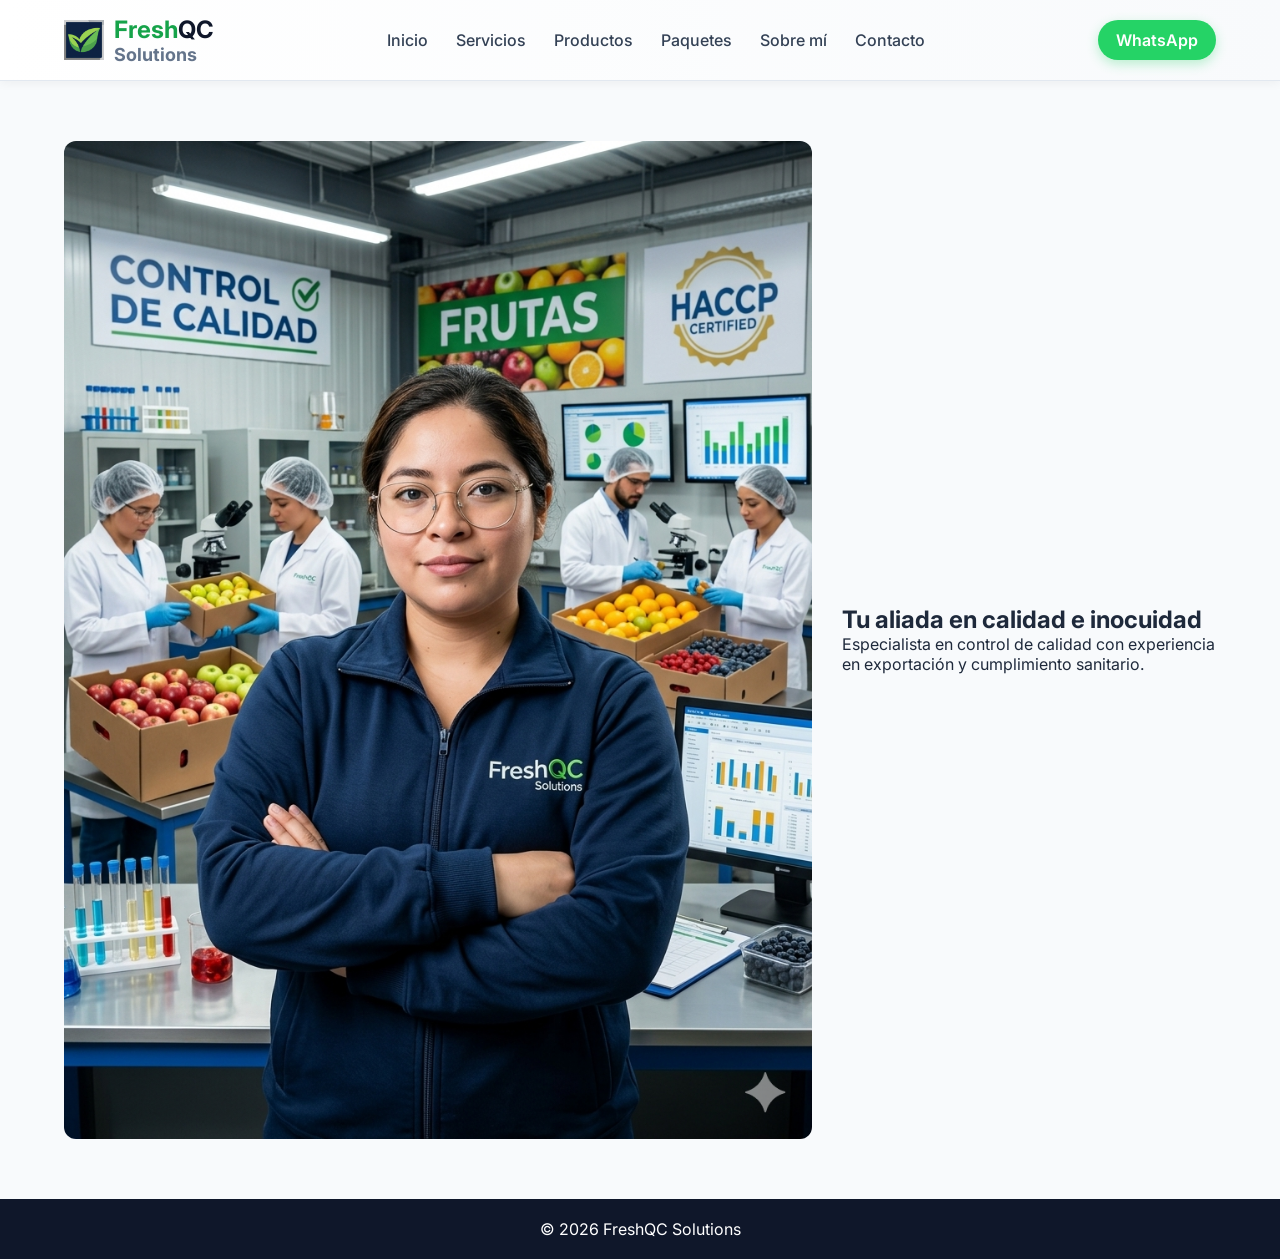
==== pages/about.html @ a3a78dd0 "SITIO WEB BIEN" ====
<!DOCTYPE html>
<html lang="es">
<head>
  <meta charset="UTF-8">
  <title>Sobre mí - FreshQC Solutions</title>
  <meta name="description" content="Conoce a FreshQC Solutions: especialistas en control de calidad e inocuidad para exportación de alimentos, garantizando procesos seguros y eficientes.">

  <!-- Google Fonts -->
  <link rel="preload" href="https://fonts.googleapis.com/css2?family=Inter:wght@300;400;600;700&display=swap" as="style" onload="this.rel='stylesheet'">
  <noscript><link rel="stylesheet" href="https://fonts.googleapis.com/css2?family=Inter:wght@300;400;600;700&display=swap"></noscript>
  <link rel="icon" type="image/png" href="../img/logo-icon.png">
  <link rel="stylesheet" href="../css/styles.css">
</head>

<body>

<!-- NAV -->
<header class="header">
  <div class="container nav">
    <h1 class="logo">
      <img src="../img/logo-icon.png" alt="FreshQC" class="logo-img">
      <div class="logo-text">
        <div class="fresh-qc">
          <span class="fresh">Fresh</span><span class="qc">QC</span>
        </div>
        <span class="solutions">Solutions</span>
      </div>
    </h1>

    <nav class="menu">
      <a href="../index.html">Inicio</a>
      <a href="servicios.html">Servicios</a>
      <a href="productos.html">Productos</a>
      <a href="paquetes.html">Paquetes</a>
      <a href="about.html">Sobre mí</a>
      <a href="contacto.html">Contacto</a>
    </nav>

    <a class="btn whatsapp" href="https://wa.me/59391234567" target="_blank" rel="noopener">WhatsApp</a>
  </div>
</header>

<!-- SOBRE MI -->
<section id="about" class="section container about">
  <div class="about-grid">
    <img src="../img/sobre-mi.png" alt="persona">

    <div>
      <h2>Tu aliada en calidad e inocuidad</h2>
      <p>Especialista en control de calidad con experiencia en exportación y cumplimiento sanitario.</p>
    </div>
  </div>
</section>

<!-- FOOTER -->
<footer class="footer">
  <p>© 2026 FreshQC Solutions</p>
</footer>
<script src="../js/script.js"></script>
</body>
</html>
---- css/styles.css ----
* {
  margin: 0;
  padding: 0;
  box-sizing: border-box;
  font-family: 'Inter', sans-serif;
}


@media (max-width: 768px) {
  .hero {
    height: 70vh;
  }

  .hero h1 {
    font-size: 32px;
  }

  .hero h2 {
    font-size: 20px;
  }
}

body {
  background: #f8fafc;
  color: #1e293b;
}

/* CONTAINER */
.container {
  width: 90%;
  max-width: 1200px;
  margin: auto;
}

/* HEADER */
.header {
  background: linear-gradient(90deg, #ffffff 0%, #f8fafc 100%);
  position: sticky;
  top: 0;
  z-index: 1000;
  border-bottom: 1px solid #e2e8f0;
  box-shadow: 0 2px 10px rgba(0,0,0,0.05);
}

.nav {
  display: flex;
  justify-content: space-between;
  align-items: center;
  padding: 15px 0;
}

.logo {
  display: flex;
  align-items: center;
  gap: 10px;
  margin: 0;
  font-size: 24px;
  font-weight: 700;
  color: #2911c7;
}

.logo-img {
  height: 40px;
  width: auto;
}

.logo-text {
  display: flex;
  flex-direction: column;
  align-items: flex-start;
  gap: 0;
}

.fresh-qc {
  display: flex;
}

.fresh {
  color: #16a34a;
  font-weight: bold;
}

.qc {
  color: #0f172a;
  font-weight: bold;
}

.solutions {
  color: #64748b;
  font-size: 18px;
}

.menu a {
  margin: 0 12px;
  text-decoration: none;
  color: #334155;
  font-weight: 500;
  position: relative;
  transition: color 0.3s ease;
}

.menu a:hover {
  color: #16a34a;
}

.menu a::after {
  content: '';
  position: absolute;
  bottom: -5px;
  left: 0;
  width: 0;
  height: 2px;
  background: #16a34a;
  transition: width 0.3s ease;
}

.menu a:hover::after {
  width: 100%;
}

.btn.whatsapp {
  background: #25D366;
  color: white;
  border-radius: 25px;
  padding: 10px 18px;
  font-weight: 600;
  box-shadow: 0 4px 12px rgba(37, 211, 102, 0.3);
  transition: all 0.3s ease;
}

.btn.whatsapp:hover {
  background: #20c157;
  transform: translateY(-2px);
  box-shadow: 0 6px 20px rgba(37, 211, 102, 0.4);
}

/* HERO FIX */
.hero {
  position: relative;
  height: 90vh;
  display: flex;
  align-items: center;
  overflow: hidden;
}

/* IMAGEN REAL (mejor que background) */
.hero-img {
  position: absolute;
  width: 100%;
  height: 100%;
  object-fit: cover;
  top: 0;
  left: 0;
  z-index: 1;
}

/* OVERLAY */
.hero-overlay {
  position: absolute;
  width: 100%;
  height: 100%;
  background: linear-gradient(
    90deg,
    rgba(0,0,0,0.7) 30%,
    rgba(0,0,0,0.3) 70%
  );
  z-index: 2;
}

/* CONTENIDO */
.hero-content {
  position: relative;
  z-index: 3;
  color: white;
  max-width: 600px;
}

.hero h1 {
  font-size: 48px;
  color: #2911c7;
}

.hero h2 {
  font-size: 26px;
  color: #16a34a;
  margin-bottom: 15px;
}

/* BOTONES */
.btn {
  padding: 12px 20px;
  border-radius: 8px;
  cursor: pointer;
  text-decoration: none;
  transition: 0.3s;
}

.primary {
  background: #16a34a;
  color: white;
}

.primary:hover {
  background: #15803d;
}

.glass {
  border: 1px solid white;
  color: white;
}

.outline {
  border: 1px solid #16a34a;
  color: #16a34a;
}

.buttons {
  display: flex;
  flex-wrap: wrap;
  gap: 14px;
  margin-top: 20px;
}

.buttons a {
  margin: 0;
}

/* GRID */
.grid {
  display: grid;
  grid-template-columns: repeat(auto-fit, minmax(220px, 1fr));
  gap: 20px;
}

.grid-3 {
  display: grid;
  grid-template-columns: repeat(auto-fit, minmax(250px, 1fr));
  gap: 20px;
}

/* CARDS */
.card {
  background: white;
  padding: 25px;
  border-radius: 12px;
  transition: 0.3s;
  box-shadow: 0 5px 15px rgba(0,0,0,0.05);
}

.card-img {
  width: 100%;
  height: 180px;
  object-fit: cover;
  border-radius: 12px;
  margin-bottom: 18px;
  display: block;
}

.card:hover {
  transform: translateY(-8px);
}

.card span {
  color: #16a34a;
  font-weight: bold;
}

/* SECCIONES */
.section {
  padding: 60px 0;
}

.section-title {
  text-align: center;
  margin-bottom: 40px;
}

/* PRODUCTO */
.highlight {
  background: #ecfdf5;
  border-radius: 12px;
  padding: 30px 0;
}

/* SERVICIO */
#serv-intregral {
  background: #ecf1fd;
  border-radius: 12px;
  padding: 30px 0;
}

#divider {
  display: grid;
  grid-template-columns: 1fr 1fr;
  gap: 0;
  align-items: start;
}

#divider section {
  position: relative;
  overflow: hidden;
  min-height: 360px;
  transition: transform 0.3s ease;
}

#divider section:hover {
  transform: scale(1.05);
  z-index: 10;
}

.divider-img {
  position: absolute;
  inset: 0;
  width: 100%;
  height: 100%;
  object-fit: cover;
  opacity: 0.5;
  z-index: 0;
  transition: opacity 0.3s ease;
}

#divider section:hover .divider-img {
  opacity: 0.7;
}

#divider section::before {
  content: "";
  position: absolute;
  inset: 0;
  background: linear-gradient(180deg, rgba(248,250,252,0.12) 0%, rgba(248,250,252,0.95) 45%, rgba(248,250,252,1) 100%);
  z-index: 1;
  transition: background 0.3s ease;
}

#divider section:hover::before {
  background: linear-gradient(180deg, rgba(248,250,252,0.05) 0%, rgba(248,250,252,0.8) 45%, rgba(248,250,252,0.9) 100%);
}

.divider-content {
  position: relative;
  z-index: 2;
  padding: 30px 25px;
}

.price {
  font-size: 22px;
  color: #16a34a;
  margin: 15px 0;
}
/* PAQUETES */
.price-card {
  background: linear-gradient(180deg, #f8fafc 0%, #eff6ff 100%);
  border: 1px solid #d1d5db;
  border-radius: 18px;
  overflow: hidden;
  display: flex;
  flex-direction: column;
}

.price-card h3 {
  margin: 0;
  padding: 22px 0;
  background: #0f172a;
  color: #ecfdf5;
  font-size: 1.2rem;
  font-weight: 700;
  border-bottom: 1px solid rgba(255,255,255,0.18);
  text-align: center;
}

.price-card ul {
  list-style: none;
  margin: 0;
  padding: 18px 24px 0;
  display: grid;
  gap: 10px;
}

.price-card ul li {
  position: relative;
  padding: 0 0 0 34px;
  border-bottom: none;
}

.price-card ul li::before {
  content: "✔";
  position: absolute;
  left: 0;
  top: 50%;
  transform: translateY(-50%);
  color: #16a34a;
  font-size: 14px;
}

.price-card ul li:last-child {
  border-bottom: none;
}

.price-card p {
  margin: 20px 24px 20px;
  font-weight: 700;
  color: #16a34a;
}

.price-card.featured {
  border-color: #16a34a;
  box-shadow: 0 10px 25px rgba(22, 163, 74, 0.12);
}

.price-card.featured h3 {
  background: #16a34a;
}
/* ABOUT */
.about-grid {
  display: grid;
  grid-template-columns: 2fr 1fr;
  gap: 30px;
  align-items: center;
}

.about img {
  width: 100%;
  height: auto;
  border-radius: 12px;
  display: block;
}
}

/* CONTACTO */
.contact {
  background: #f1f5f9;
  padding: 60px 0;
}

.contact-box {
  display: grid;
  grid-template-columns: 2fr 1fr;
  gap: 30px;
}

.form input, .form textarea {
  width: 100%;
  margin: 10px 0;
  padding: 12px;
  border: 1px solid #ccc;
  border-radius: 8px;
}

.info {
  background: linear-gradient(135deg, #ffffff 0%, #f1f5f9 100%);
  padding: 20px;
  border-radius: 12px;
  box-shadow: 0 5px 15px rgba(0,0,0,0.1);
  border: 2px solid #16a34a;
}

/* ABOUT-CONTACT */
#about-contact {
  display: grid;
  grid-template-columns: 40% 60%;
  gap: 30px;
  background: linear-gradient(135deg, #f8fafc 0%, #e2e8f0 100%);
  padding: 60px 0;
}

#about-contact .section,
#about-contact .contact {
  padding: 0;
}

/* WHATSAPP FLOAT */
.whatsapp-float {
  position: fixed;
  bottom: 20px;
  right: 20px;
  background: #25D366;
  color: white;
  padding: 15px;
  border-radius: 50%;
  box-shadow: 0 4px 12px rgba(37, 211, 102, 0.4);
  transition: all 0.3s ease;
  display: flex;
  align-items: center;
  justify-content: center;
}

.whatsapp-float:hover {
  transform: scale(1.1);
  box-shadow: 0 6px 20px rgba(37, 211, 102, 0.6);
}

/* FOOTER */
.footer {
  text-align: center;
  padding: 20px;
  background: #0f172a;
  color: white;
}

/* RESPONSIVE */
@media (max-width: 992px) {
  #divider {
    grid-template-columns: 1fr;
    gap: 20px;
  }

  .highlight,
  #serv-intregral {
    padding: 24px 20px;
  }
}

@media (max-width: 768px) {
  .about-grid,
  .contact-box {
    grid-template-columns: 1fr;
  }

  .nav {
    flex-direction: column;
    align-items: stretch;
    gap: 12px;
  }

  .menu {
    display: flex;
    flex-wrap: wrap;
    justify-content: center;
    gap: 12px;
  }

  .logo-img {
    height: 35px;
  }

  .logo {
    font-size: 20px;
  }

  .solutions {
    font-size: 16px;
  }

  .btn.whatsapp {
    padding: 8px 16px;
    font-size: 14px;
  }

  .hero h1 {
    font-size: 32px;
  }

  .hero h2 {
    font-size: 20px;
  }

  .section {
    padding: 40px 0;
  }

  .hero-content {
    padding: 0 15px;
  }

  #about-contact {
    grid-template-columns: 1fr;
    gap: 20px;
  }
}
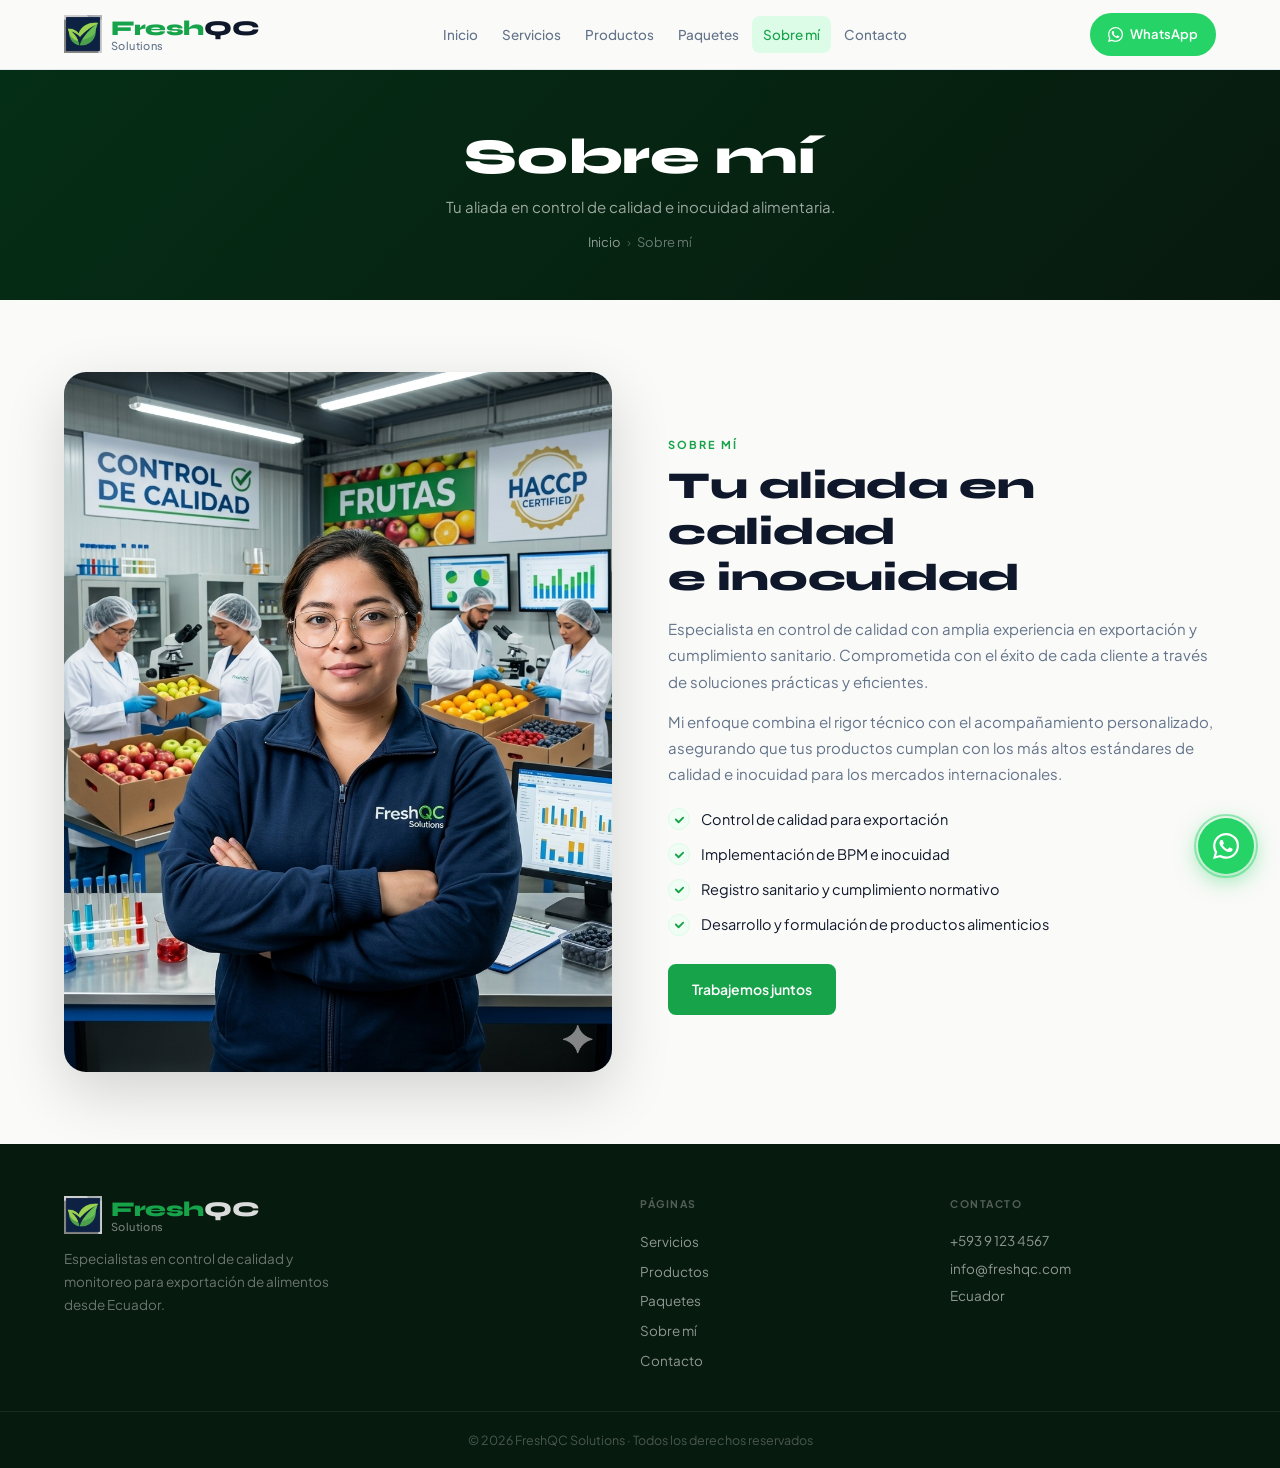
==== commit 8900bd8a: "feat: implement multi-page site structure with custom CSS, JavaScript, and navigation pages." ====
--- a/pages/about.html
+++ b/pages/about.html
@@ -2,60 +2,140 @@
 <html lang="es">
 <head>
   <meta charset="UTF-8">
-  <title>Sobre mí - FreshQC Solutions</title>
-  <meta name="description" content="Conoce a FreshQC Solutions: especialistas en control de calidad e inocuidad para exportación de alimentos, garantizando procesos seguros y eficientes.">
-
-  <!-- Google Fonts -->
-  <link rel="preload" href="https://fonts.googleapis.com/css2?family=Inter:wght@300;400;600;700&display=swap" as="style" onload="this.rel='stylesheet'">
-  <noscript><link rel="stylesheet" href="https://fonts.googleapis.com/css2?family=Inter:wght@300;400;600;700&display=swap"></noscript>
+  <meta name="viewport" content="width=device-width, initial-scale=1.0">
+  <title>Sobre mí — FreshQC Solutions</title>
+  <meta name="description" content="Conoce a la especialista detrás de FreshQC Solutions: experta en control de calidad e inocuidad alimentaria para exportación desde Ecuador.">
+  <link rel="preconnect" href="https://fonts.googleapis.com">
+  <link rel="preconnect" href="https://fonts.gstatic.com" crossorigin>
+  <link href="https://fonts.googleapis.com/css2?family=Syne:wght@400;600;700;800&family=Plus+Jakarta+Sans:wght@300;400;500;600;700&display=swap" rel="stylesheet">
   <link rel="icon" type="image/png" href="../img/logo-icon.png">
   <link rel="stylesheet" href="../css/styles.css">
 </head>
-
 <body>
 
-<!-- NAV -->
-<header class="header">
+<div class="menu-overlay" id="menuOverlay" aria-hidden="true"></div>
+
+<header class="header" id="header">
   <div class="container nav">
-    <h1 class="logo">
-      <img src="../img/logo-icon.png" alt="FreshQC" class="logo-img">
+    <a href="../index.html" class="logo" aria-label="FreshQC Solutions — Inicio">
+      <img src="../img/logo-icon.png" alt="" class="logo-img" width="38" height="38">
       <div class="logo-text">
-        <div class="fresh-qc">
-          <span class="fresh">Fresh</span><span class="qc">QC</span>
-        </div>
-        <span class="solutions">Solutions</span>
+        <span class="logo-brand"><span class="fresh">Fresh</span><span class="qc">QC</span></span>
+        <span class="logo-sub">Solutions</span>
       </div>
-    </h1>
-
-    <nav class="menu">
-      <a href="../index.html">Inicio</a>
-      <a href="servicios.html">Servicios</a>
-      <a href="productos.html">Productos</a>
-      <a href="paquetes.html">Paquetes</a>
-      <a href="about.html">Sobre mí</a>
-      <a href="contacto.html">Contacto</a>
+    </a>
+    <nav class="menu" id="menu" aria-label="Navegación principal">
+      <a href="../index.html" class="nav-link">Inicio</a>
+      <a href="../index.html#servicios" class="nav-link">Servicios</a>
+      <a href="../index.html#productos" class="nav-link">Productos</a>
+      <a href="../index.html#paquetes" class="nav-link">Paquetes</a>
+      <a href="../index.html#about" class="nav-link active" aria-current="page">Sobre mí</a>
+      <a href="../index.html#contacto" class="nav-link">Contacto</a>
     </nav>
-
-    <a class="btn whatsapp" href="https://wa.me/59391234567" target="_blank" rel="noopener">WhatsApp</a>
+    <div class="nav-actions">
+      <a class="btn btn-wa" href="https://wa.me/59391234567?text=Hola%2C%20quiero%20informaci%C3%B3n%20sobre%20sus%20servicios" target="_blank" rel="noopener noreferrer" aria-label="Contactar por WhatsApp">
+        <svg width="15" height="15" viewBox="0 0 24 24" fill="currentColor" aria-hidden="true"><path d="M17.472 14.382c-.297-.149-1.758-.867-2.03-.967-.273-.099-.471-.148-.67.15-.197.297-.767.966-.94 1.164-.173.199-.347.223-.644.075-.297-.15-1.255-.463-2.39-1.475-.883-.788-1.48-1.761-1.653-2.059-.173-.297-.018-.458.13-.606.134-.133.298-.347.446-.52.149-.174.198-.298.298-.497.099-.198.05-.371-.025-.52-.075-.149-.669-1.612-.916-2.207-.242-.579-.487-.5-.669-.51-.173-.008-.371-.01-.57-.01-.198 0-.52.074-.792.372-.272.297-1.04 1.016-1.04 2.479 0 1.462 1.065 2.875 1.213 3.074.149.198 2.096 3.2 5.077 4.487.709.306 1.262.489 1.694.625.712.227 1.36.195 1.871.118.571-.085 1.758-.719 2.006-1.413.248-.694.248-1.289.173-1.413-.074-.124-.272-.198-.57-.347m-5.421 7.403h-.004a9.87 9.87 0 01-5.031-1.378l-.361-.214-3.741.982.998-3.648-.235-.374a9.86 9.86 0 01-1.51-5.26c.001-5.45 4.436-9.884 9.888-9.884 2.64 0 5.122 1.03 6.988 2.898a9.825 9.825 0 012.893 6.994c-.003 5.45-4.437 9.884-9.885 9.884m8.413-18.297A11.815 11.815 0 0012.05 0C5.495 0 .16 5.335.157 11.892c0 2.096.547 4.142 1.588 5.945L.057 24l6.305-1.654a11.882 11.882 0 005.683 1.448h.005c6.554 0 11.89-5.335 11.893-11.893A11.821 11.821 0 0020.885 3.488"/></svg>
+        WhatsApp
+      </a>
+      <button class="hamburger" id="hamburger" aria-label="Abrir menú de navegación" aria-expanded="false" aria-controls="menu">
+        <span></span><span></span><span></span>
+      </button>
+    </div>
   </div>
 </header>
 
-<!-- SOBRE MI -->
-<section id="about" class="section container about">
-  <div class="about-grid">
-    <img src="../img/sobre-mi.png" alt="persona">
+<section class="page-hero">
+  <div class="container">
+    <h1>Sobre mí</h1>
+    <p class="page-hero-desc">Tu aliada en control de calidad e inocuidad alimentaria.</p>
+    <nav class="breadcrumb" aria-label="Ruta de navegación">
+      <a href="../index.html">Inicio</a>
+      <span class="breadcrumb-sep" aria-hidden="true">›</span>
+      <span>Sobre mí</span>
+    </nav>
+  </div>
+</section>
 
-    <div>
-      <h2>Tu aliada en calidad e inocuidad</h2>
-      <p>Especialista en control de calidad con experiencia en exportación y cumplimiento sanitario.</p>
+<section class="subpage-section">
+  <div class="container">
+    <div class="about-standalone reveal">
+      <img src="../img/sobre-mi.png" alt="Especialista en control de calidad FreshQC" loading="lazy" width="600" height="700">
+      <div>
+        <span class="section-label">Sobre mí</span>
+        <h2>Tu aliada en calidad<br>e inocuidad</h2>
+        <p>Especialista en control de calidad con amplia experiencia en exportación y cumplimiento sanitario. Comprometida con el éxito de cada cliente a través de soluciones prácticas y eficientes.</p>
+        <p>Mi enfoque combina el rigor técnico con el acompañamiento personalizado, asegurando que tus productos cumplan con los más altos estándares de calidad e inocuidad para los mercados internacionales.</p>
+        <ul class="feature-list" style="margin-top: 20px;" aria-label="Áreas de especialización">
+          <li>
+            <span class="check-icon" style="background: var(--green-tint); border-color: var(--green-mid);" aria-hidden="true">
+              <svg width="11" height="11" viewBox="0 0 12 12" fill="none"><path d="M2 6l3 3 5-5" stroke="#16a34a" stroke-width="2" stroke-linecap="round" stroke-linejoin="round"/></svg>
+            </span>
+            <span style="color: var(--text);">Control de calidad para exportación</span>
+          </li>
+          <li>
+            <span class="check-icon" style="background: var(--green-tint); border-color: var(--green-mid);" aria-hidden="true">
+              <svg width="11" height="11" viewBox="0 0 12 12" fill="none"><path d="M2 6l3 3 5-5" stroke="#16a34a" stroke-width="2" stroke-linecap="round" stroke-linejoin="round"/></svg>
+            </span>
+            <span style="color: var(--text);">Implementación de BPM e inocuidad</span>
+          </li>
+          <li>
+            <span class="check-icon" style="background: var(--green-tint); border-color: var(--green-mid);" aria-hidden="true">
+              <svg width="11" height="11" viewBox="0 0 12 12" fill="none"><path d="M2 6l3 3 5-5" stroke="#16a34a" stroke-width="2" stroke-linecap="round" stroke-linejoin="round"/></svg>
+            </span>
+            <span style="color: var(--text);">Registro sanitario y cumplimiento normativo</span>
+          </li>
+          <li>
+            <span class="check-icon" style="background: var(--green-tint); border-color: var(--green-mid);" aria-hidden="true">
+              <svg width="11" height="11" viewBox="0 0 12 12" fill="none"><path d="M2 6l3 3 5-5" stroke="#16a34a" stroke-width="2" stroke-linecap="round" stroke-linejoin="round"/></svg>
+            </span>
+            <span style="color: var(--text);">Desarrollo y formulación de productos alimenticios</span>
+          </li>
+        </ul>
+        <div style="margin-top: 28px;">
+          <a class="btn btn-primary" href="../index.html#contacto">Trabajemos juntos</a>
+        </div>
+      </div>
     </div>
   </div>
 </section>
 
-<!-- FOOTER -->
+<a href="https://wa.me/59391234567?text=Hola%2C%20quiero%20informaci%C3%B3n%20sobre%20sus%20servicios" class="whatsapp-float" target="_blank" rel="noopener noreferrer" aria-label="Contactar por WhatsApp">
+  <svg width="26" height="26" viewBox="0 0 24 24" fill="currentColor" aria-hidden="true"><path d="M17.472 14.382c-.297-.149-1.758-.867-2.03-.967-.273-.099-.471-.148-.67.15-.197.297-.767.966-.94 1.164-.173.199-.347.223-.644.075-.297-.15-1.255-.463-2.39-1.475-.883-.788-1.48-1.761-1.653-2.059-.173-.297-.018-.458.13-.606.134-.133.298-.347.446-.52.149-.174.198-.298.298-.497.099-.198.05-.371-.025-.52-.075-.149-.669-1.612-.916-2.207-.242-.579-.487-.5-.669-.51-.173-.008-.371-.01-.57-.01-.198 0-.52.074-.792.372-.272.297-1.04 1.016-1.04 2.479 0 1.462 1.065 2.875 1.213 3.074.149.198 2.096 3.2 5.077 4.487.709.306 1.262.489 1.694.625.712.227 1.36.195 1.871.118.571-.085 1.758-.719 2.006-1.413.248-.694.248-1.289.173-1.413-.074-.124-.272-.198-.57-.347m-5.421 7.403h-.004a9.87 9.87 0 01-5.031-1.378l-.361-.214-3.741.982.998-3.648-.235-.374a9.86 9.86 0 01-1.51-5.26c.001-5.45 4.436-9.884 9.888-9.884 2.64 0 5.122 1.03 6.988 2.898a9.825 9.825 0 012.893 6.994c-.003 5.45-4.437 9.884-9.885 9.884m8.413-18.297A11.815 11.815 0 0012.05 0C5.495 0 .16 5.335.157 11.892c0 2.096.547 4.142 1.588 5.945L.057 24l6.305-1.654a11.882 11.882 0 005.683 1.448h.005c6.554 0 11.89-5.335 11.893-11.893A11.821 11.821 0 0020.885 3.488"/></svg>
+  <span class="wa-pulse" aria-hidden="true"></span>
+</a>
+
 <footer class="footer">
-  <p>© 2026 FreshQC Solutions</p>
+  <div class="container footer-grid">
+    <div class="footer-brand">
+      <a href="../index.html" class="logo footer-logo" aria-label="FreshQC Solutions">
+        <img src="../img/logo-icon.png" alt="" class="logo-img" width="34" height="34">
+        <div class="logo-text">
+          <span class="logo-brand"><span class="fresh">Fresh</span><span class="qc-w">QC</span></span>
+          <span class="logo-sub-w">Solutions</span>
+        </div>
+      </a>
+      <p>Especialistas en control de calidad y monitoreo para exportación de alimentos desde Ecuador.</p>
+    </div>
+    <nav class="footer-nav" aria-label="Navegación del pie de página">
+      <h4>Páginas</h4>
+      <a href="../index.html#servicios">Servicios</a>
+      <a href="../index.html#productos">Productos</a>
+      <a href="../index.html#paquetes">Paquetes</a>
+      <a href="../index.html#about">Sobre mí</a>
+      <a href="../index.html#contacto">Contacto</a>
+    </nav>
+    <address class="footer-contact">
+      <h4>Contacto</h4>
+      <a href="https://wa.me/59391234567" target="_blank" rel="noopener noreferrer">+593 9 123 4567</a>
+      <a href="mailto:info@freshqc.com">info@freshqc.com</a>
+      <span>Ecuador</span>
+    </address>
+  </div>
+  <div class="footer-bottom">
+    <p>© 2026 FreshQC Solutions · Todos los derechos reservados</p>
+  </div>
 </footer>
+
 <script src="../js/script.js"></script>
 </body>
-</html>+</html>
--- a/css/styles.css
+++ b/css/styles.css
@@ -1,569 +1,1207 @@
-* {
-  margin: 0;
-  padding: 0;
-  box-sizing: border-box;
-  font-family: 'Inter', sans-serif;
-}
-
-
-@media (max-width: 768px) {
-  .hero {
-    height: 70vh;
+/* ================================================
+   FRESHQC SOLUTIONS — REDESIGNED
+   Fonts   : Syne (headings) + Plus Jakarta Sans (body)
+   Palette : Forest Green + Warm White + Deep Dark
+   ================================================ */
+
+/* ── TOKENS ─────────────────────────────────────── */
+:root {
+  --bg:           #fafaf8;
+  --surface:      #ffffff;
+  --dark:         #071a0e;
+  --forest:       #052e16;
+  --green:        #16a34a;
+  --green-hover:  #15803d;
+  --green-glow:   rgba(22, 163, 74, 0.30);
+  --green-tint:   #f0fdf4;
+  --green-mid:    #dcfce7;
+  --blue:         #2911c7;
+  --text:         #0f172a;
+  --text-muted:   #64748b;
+  --text-light:   #94a3b8;
+  --border:       #e2e8f0;
+  --shadow-xs:    0 1px 4px rgba(0,0,0,0.06);
+  --shadow-sm:    0 2px 10px rgba(0,0,0,0.08);
+  --shadow-md:    0 8px 28px rgba(0,0,0,0.10);
+  --shadow-lg:    0 20px 60px rgba(0,0,0,0.16);
+  --radius-sm:    8px;
+  --radius:       14px;
+  --radius-lg:    22px;
+  --ease:         cubic-bezier(0.4, 0, 0.2, 1);
+  --dur:          0.32s;
+}
+
+/* ── RESET ───────────────────────────────────────── */
+*, *::before, *::after { margin: 0; padding: 0; box-sizing: border-box; }
+
+html { scroll-behavior: smooth; overflow-x: hidden; font-size: 16px; }
+
+body {
+  background: var(--bg);
+  color: var(--text);
+  font-family: 'Plus Jakarta Sans', system-ui, sans-serif;
+  line-height: 1.6;
+  overflow-x: hidden;
+  -webkit-font-smoothing: antialiased;
+}
+
+img { display: block; max-width: 100%; }
+
+a { color: inherit; }
+
+/* Skip-to-content for keyboard users */
+.skip-link {
+  position: absolute;
+  left: -9999px;
+  top: 8px;
+  background: var(--green);
+  color: #fff;
+  padding: 8px 16px;
+  border-radius: var(--radius-sm);
+  font-weight: 600;
+  font-size: 14px;
+  z-index: 9999;
+  text-decoration: none;
+}
+.skip-link:focus { left: 8px; }
+
+/* ── UTILITIES ───────────────────────────────────── */
+.container { width: 90%; max-width: 1200px; margin: 0 auto; }
+.section    { padding: 80px 0; }
+
+/* ── SCROLL REVEAL ───────────────────────────────── */
+.reveal {
+  opacity: 0;
+  transform: translateY(28px);
+  transition: opacity 0.65s var(--ease), transform 0.65s var(--ease);
+}
+.reveal.visible { opacity: 1; transform: translateY(0); }
+
+.reveal:nth-child(2) { transition-delay: 0.08s; }
+.reveal:nth-child(3) { transition-delay: 0.16s; }
+.reveal:nth-child(4) { transition-delay: 0.24s; }
+
+@media (prefers-reduced-motion: reduce) {
+  .reveal, .hero-img, .split-img, .about-bg-img {
+    transition: none !important;
+    animation: none !important;
+    opacity: 1 !important;
+    transform: none !important;
   }
-
-  .hero h1 {
-    font-size: 32px;
-  }
-
-  .hero h2 {
-    font-size: 20px;
-  }
-}
-
-body {
-  background: #f8fafc;
-  color: #1e293b;
-}
-
-/* CONTAINER */
-.container {
-  width: 90%;
-  max-width: 1200px;
-  margin: auto;
-}
-
-/* HEADER */
+  * { animation-duration: 0.01ms !important; transition-duration: 0.01ms !important; }
+}
+
+/* ── HEADER ──────────────────────────────────────── */
 .header {
-  background: linear-gradient(90deg, #ffffff 0%, #f8fafc 100%);
   position: sticky;
   top: 0;
   z-index: 1000;
-  border-bottom: 1px solid #e2e8f0;
-  box-shadow: 0 2px 10px rgba(0,0,0,0.05);
-}
+  background: rgba(250, 250, 248, 0.94);
+  backdrop-filter: blur(18px);
+  -webkit-backdrop-filter: blur(18px);
+  border-bottom: 1px solid var(--border);
+  transition: box-shadow var(--dur) var(--ease);
+}
+.header.scrolled { box-shadow: var(--shadow-md); }
 
 .nav {
   display: flex;
   justify-content: space-between;
   align-items: center;
-  padding: 15px 0;
-}
-
+  padding: 13px 0;
+  gap: 16px;
+}
+
+/* Logo */
 .logo {
   display: flex;
   align-items: center;
-  gap: 10px;
-  margin: 0;
-  font-size: 24px;
-  font-weight: 700;
-  color: #2911c7;
-}
-
-.logo-img {
-  height: 40px;
-  width: auto;
-}
-
-.logo-text {
-  display: flex;
+  gap: 9px;
+  text-decoration: none;
+  flex-shrink: 0;
+}
+.logo-img    { height: 38px; width: auto; }
+.logo-text   { display: flex; flex-direction: column; line-height: 1.1; }
+.logo-brand  { font-family: 'Syne', sans-serif; font-size: 21px; font-weight: 800; letter-spacing: -0.4px; }
+.fresh       { color: var(--green); }
+.qc          { color: var(--text); }
+.qc-w        { color: rgba(255,255,255,0.85); }
+.logo-sub    { font-size: 11px; font-weight: 500; color: var(--text-muted); letter-spacing: 0.4px; }
+.logo-sub-w  { font-size: 11px; font-weight: 500; color: rgba(255,255,255,0.45); letter-spacing: 0.4px; }
+
+/* Nav links */
+.menu { display: flex; align-items: center; gap: 2px; }
+
+.nav-link {
+  font-size: 13.5px;
+  font-weight: 500;
+  color: var(--text-muted);
+  text-decoration: none;
+  padding: 8px 11px;
+  border-radius: var(--radius-sm);
+  transition: color var(--dur) var(--ease), background var(--dur) var(--ease);
+  white-space: nowrap;
+}
+.nav-link:hover,
+.nav-link.active { color: var(--green); background: var(--green-mid); }
+.nav-link:focus-visible { outline: 2px solid var(--green); outline-offset: 2px; }
+
+/* Nav actions */
+.nav-actions { display: flex; align-items: center; gap: 8px; }
+
+/* ── BUTTONS ─────────────────────────────────────── */
+.btn {
+  display: inline-flex;
+  align-items: center;
+  justify-content: center;
+  gap: 7px;
+  padding: 12px 22px;
+  min-height: 44px;
+  border-radius: var(--radius-sm);
+  font-family: 'Plus Jakarta Sans', sans-serif;
+  font-size: 14px;
+  font-weight: 600;
+  text-decoration: none;
+  cursor: pointer;
+  border: 2px solid transparent;
+  transition: all var(--dur) var(--ease);
+  white-space: nowrap;
+  background: transparent;
+}
+
+.btn-primary {
+  background: var(--green);
+  color: #fff;
+  border-color: var(--green);
+}
+.btn-primary:hover {
+  background: var(--green-hover);
+  border-color: var(--green-hover);
+  transform: translateY(-2px);
+  box-shadow: 0 8px 24px var(--green-glow);
+}
+
+.btn-ghost {
+  background: rgba(255,255,255,0.10);
+  color: #fff;
+  border-color: rgba(255,255,255,0.45);
+}
+.btn-ghost:hover {
+  background: rgba(255,255,255,0.20);
+  border-color: rgba(255,255,255,0.80);
+}
+
+.btn-outline {
+  background: transparent;
+  color: var(--green);
+  border-color: var(--green);
+}
+.btn-outline:hover {
+  background: var(--green);
+  color: #fff;
+  transform: translateY(-2px);
+}
+
+.btn-outline-light {
+  background: transparent;
+  color: rgba(255,255,255,0.85);
+  border-color: rgba(255,255,255,0.40);
+}
+.btn-outline-light:hover {
+  background: rgba(255,255,255,0.12);
+  border-color: rgba(255,255,255,0.80);
+}
+
+.btn-wa {
+  background: #25D366;
+  color: #fff;
+  border-color: #25D366;
+  border-radius: 100px;
+  padding: 9px 16px;
+  font-size: 13px;
+  min-height: 38px;
+}
+.btn-wa:hover {
+  background: #1fbd5a;
+  transform: translateY(-2px);
+  box-shadow: 0 6px 18px rgba(37,211,102,0.40);
+}
+
+.btn:focus-visible { outline: 2px solid var(--green); outline-offset: 3px; }
+
+/* ── HAMBURGER ───────────────────────────────────── */
+.hamburger {
+  display: none;
   flex-direction: column;
-  align-items: flex-start;
-  gap: 0;
-}
-
-.fresh-qc {
-  display: flex;
-}
-
-.fresh {
-  color: #16a34a;
-  font-weight: bold;
-}
-
-.qc {
-  color: #0f172a;
-  font-weight: bold;
-}
-
-.solutions {
-  color: #64748b;
-  font-size: 18px;
-}
-
-.menu a {
-  margin: 0 12px;
-  text-decoration: none;
-  color: #334155;
-  font-weight: 500;
-  position: relative;
-  transition: color 0.3s ease;
-}
-
-.menu a:hover {
-  color: #16a34a;
-}
-
-.menu a::after {
-  content: '';
-  position: absolute;
-  bottom: -5px;
-  left: 0;
-  width: 0;
+  justify-content: center;
+  gap: 5px;
+  background: none;
+  border: none;
+  cursor: pointer;
+  padding: 10px;
+  min-width: 44px;
+  min-height: 44px;
+  border-radius: var(--radius-sm);
+  transition: background var(--dur) var(--ease);
+}
+.hamburger:hover  { background: var(--green-mid); }
+.hamburger:focus-visible { outline: 2px solid var(--green); outline-offset: 2px; }
+
+.hamburger span {
+  display: block;
+  width: 22px;
   height: 2px;
-  background: #16a34a;
-  transition: width 0.3s ease;
-}
-
-.menu a:hover::after {
-  width: 100%;
-}
-
-.btn.whatsapp {
-  background: #25D366;
-  color: white;
-  border-radius: 25px;
-  padding: 10px 18px;
-  font-weight: 600;
-  box-shadow: 0 4px 12px rgba(37, 211, 102, 0.3);
-  transition: all 0.3s ease;
-}
-
-.btn.whatsapp:hover {
-  background: #20c157;
-  transform: translateY(-2px);
-  box-shadow: 0 6px 20px rgba(37, 211, 102, 0.4);
-}
-
-/* HERO FIX */
+  background: var(--text);
+  border-radius: 2px;
+  transition: all 0.28s var(--ease);
+  transform-origin: center;
+}
+.hamburger.open span:nth-child(1) { transform: translateY(7px) rotate(45deg); }
+.hamburger.open span:nth-child(2) { opacity: 0; transform: scaleX(0); }
+.hamburger.open span:nth-child(3) { transform: translateY(-7px) rotate(-45deg); }
+
+/* Mobile menu overlay */
+.menu-overlay {
+  position: fixed;
+  inset: 0;
+  background: rgba(0,0,0,0.48);
+  z-index: 999;
+  opacity: 0;
+  pointer-events: none;
+  transition: opacity var(--dur) var(--ease);
+}
+.menu-overlay.active { opacity: 1; pointer-events: all; }
+
+/* ── HERO ────────────────────────────────────────── */
 .hero {
   position: relative;
-  height: 90vh;
+  min-height: 100svh;
+  min-height: 100vh;
   display: flex;
   align-items: center;
   overflow: hidden;
 }
 
-/* IMAGEN REAL (mejor que background) */
 .hero-img {
-  position: absolute;
-  width: 100%;
-  height: 100%;
-  object-fit: cover;
-  top: 0;
-  left: 0;
-  z-index: 1;
-}
-
-/* OVERLAY */
-.hero-overlay {
-  position: absolute;
-  width: 100%;
-  height: 100%;
-  background: linear-gradient(
-    90deg,
-    rgba(0,0,0,0.7) 30%,
-    rgba(0,0,0,0.3) 70%
-  );
-  z-index: 2;
-}
-
-/* CONTENIDO */
-.hero-content {
-  position: relative;
-  z-index: 3;
-  color: white;
-  max-width: 600px;
-}
-
-.hero h1 {
-  font-size: 48px;
-  color: #2911c7;
-}
-
-.hero h2 {
-  font-size: 26px;
-  color: #16a34a;
-  margin-bottom: 15px;
-}
-
-/* BOTONES */
-.btn {
-  padding: 12px 20px;
-  border-radius: 8px;
-  cursor: pointer;
-  text-decoration: none;
-  transition: 0.3s;
-}
-
-.primary {
-  background: #16a34a;
-  color: white;
-}
-
-.primary:hover {
-  background: #15803d;
-}
-
-.glass {
-  border: 1px solid white;
-  color: white;
-}
-
-.outline {
-  border: 1px solid #16a34a;
-  color: #16a34a;
-}
-
-.buttons {
-  display: flex;
-  flex-wrap: wrap;
-  gap: 14px;
-  margin-top: 20px;
-}
-
-.buttons a {
-  margin: 0;
-}
-
-/* GRID */
-.grid {
-  display: grid;
-  grid-template-columns: repeat(auto-fit, minmax(220px, 1fr));
-  gap: 20px;
-}
-
-.grid-3 {
-  display: grid;
-  grid-template-columns: repeat(auto-fit, minmax(250px, 1fr));
-  gap: 20px;
-}
-
-/* CARDS */
-.card {
-  background: white;
-  padding: 25px;
-  border-radius: 12px;
-  transition: 0.3s;
-  box-shadow: 0 5px 15px rgba(0,0,0,0.05);
-}
-
-.card-img {
-  width: 100%;
-  height: 180px;
-  object-fit: cover;
-  border-radius: 12px;
-  margin-bottom: 18px;
-  display: block;
-}
-
-.card:hover {
-  transform: translateY(-8px);
-}
-
-.card span {
-  color: #16a34a;
-  font-weight: bold;
-}
-
-/* SECCIONES */
-.section {
-  padding: 60px 0;
-}
-
-.section-title {
-  text-align: center;
-  margin-bottom: 40px;
-}
-
-/* PRODUCTO */
-.highlight {
-  background: #ecfdf5;
-  border-radius: 12px;
-  padding: 30px 0;
-}
-
-/* SERVICIO */
-#serv-intregral {
-  background: #ecf1fd;
-  border-radius: 12px;
-  padding: 30px 0;
-}
-
-#divider {
-  display: grid;
-  grid-template-columns: 1fr 1fr;
-  gap: 0;
-  align-items: start;
-}
-
-#divider section {
-  position: relative;
-  overflow: hidden;
-  min-height: 360px;
-  transition: transform 0.3s ease;
-}
-
-#divider section:hover {
-  transform: scale(1.05);
-  z-index: 10;
-}
-
-.divider-img {
   position: absolute;
   inset: 0;
   width: 100%;
   height: 100%;
   object-fit: cover;
-  opacity: 0.5;
-  z-index: 0;
-  transition: opacity 0.3s ease;
-}
-
-#divider section:hover .divider-img {
-  opacity: 0.7;
-}
-
-#divider section::before {
-  content: "";
+  z-index: 1;
+  transform: scale(1.04);
+  transition: transform 9s ease-out;
+}
+.hero:hover .hero-img { transform: scale(1); }
+
+.hero-overlay {
   position: absolute;
   inset: 0;
-  background: linear-gradient(180deg, rgba(248,250,252,0.12) 0%, rgba(248,250,252,0.95) 45%, rgba(248,250,252,1) 100%);
+  background: linear-gradient(
+    108deg,
+    rgba(5,46,22,0.90) 0%,
+    rgba(5,46,22,0.72) 38%,
+    rgba(5,46,22,0.35) 72%,
+    transparent 100%
+  );
+  z-index: 2;
+}
+
+.hero-content {
+  position: relative;
+  z-index: 3;
+  max-width: 660px;
+  padding-top: 80px;
+  padding-bottom: 80px;
+}
+
+.hero-badge {
+  display: inline-flex;
+  align-items: center;
+  gap: 8px;
+  background: rgba(22,163,74,0.18);
+  border: 1px solid rgba(22,163,74,0.38);
+  color: #a7f3d0;
+  font-size: 11.5px;
+  font-weight: 600;
+  letter-spacing: 0.6px;
+  text-transform: uppercase;
+  padding: 6px 14px;
+  border-radius: 100px;
+  margin-bottom: 22px;
+}
+
+.badge-dot {
+  width: 7px;
+  height: 7px;
+  background: #4ade80;
+  border-radius: 50%;
+  animation: blink 2.2s ease-in-out infinite;
+  flex-shrink: 0;
+}
+
+@keyframes blink {
+  0%, 100% { opacity: 1; }
+  50%       { opacity: 0.35; }
+}
+
+.hero-title {
+  font-family: 'Syne', sans-serif;
+  display: flex;
+  flex-direction: column;
+  gap: 2px;
+  margin-bottom: 20px;
+}
+.hero-title .line {
+  font-size: clamp(36px, 5.5vw, 68px);
+  font-weight: 800;
+  color: #fff;
+  line-height: 1.06;
+  letter-spacing: -0.5px;
+}
+.hero-title .line.accent { color: #4ade80; }
+.hero-title .line.sub {
+  font-size: clamp(17px, 2.4vw, 28px);
+  font-weight: 500;
+  color: rgba(255,255,255,0.68);
+  letter-spacing: -0.3px;
+  margin-top: 6px;
+}
+
+.hero-desc {
+  font-size: 16px;
+  color: rgba(255,255,255,0.68);
+  max-width: 460px;
+  line-height: 1.75;
+  margin-bottom: 32px;
+}
+
+.hero-actions { display: flex; flex-wrap: wrap; gap: 12px; }
+
+/* Scroll hint */
+.hero-scroll {
+  position: absolute;
+  bottom: 28px;
+  left: 50%;
+  transform: translateX(-50%);
+  z-index: 3;
+  display: flex;
+  flex-direction: column;
+  align-items: center;
+  gap: 7px;
+  color: rgba(255,255,255,0.42);
+  font-size: 10.5px;
+  font-weight: 600;
+  letter-spacing: 1.5px;
+  text-transform: uppercase;
+  animation: bob 2.4s ease-in-out infinite;
+}
+.scroll-line {
+  width: 1px;
+  height: 36px;
+  background: linear-gradient(to bottom, rgba(255,255,255,0.4), transparent);
+}
+@keyframes bob {
+  0%, 100% { transform: translateX(-50%) translateY(0); }
+  50%       { transform: translateX(-50%) translateY(7px); }
+}
+
+/* ── STATS BAR ───────────────────────────────────── */
+.stats-bar {
+  background: var(--dark);
+  padding: 30px 0;
+}
+
+.stats-grid {
+  display: flex;
+  align-items: center;
+  justify-content: center;
+  flex-wrap: nowrap;
+  gap: 0;
+}
+
+.stat {
+  text-align: center;
+  padding: 6px 32px;
+  flex-shrink: 0;
+}
+
+.stat-value {
+  display: flex;
+  align-items: baseline;
+  justify-content: center;
+  gap: 1px;
+  line-height: 1;
+  margin-bottom: 5px;
+}
+.stat-num  { font-family: 'Syne', sans-serif; font-size: 38px; font-weight: 800; color: var(--green); }
+.stat-plus { font-family: 'Syne', sans-serif; font-size: 24px; font-weight: 700; color: var(--green); }
+.stat-label {
+  display: block;
+  font-size: 11.5px;
+  font-weight: 500;
+  color: rgba(255,255,255,0.45);
+  text-transform: uppercase;
+  letter-spacing: 0.5px;
+}
+
+.stat-divider { width: 1px; height: 44px; background: rgba(255,255,255,0.10); }
+
+/* ── SECTION HEADERS ─────────────────────────────── */
+.section-header { text-align: center; margin-bottom: 52px; }
+
+.section-label {
+  display: inline-block;
+  font-size: 11px;
+  font-weight: 700;
+  letter-spacing: 2px;
+  text-transform: uppercase;
+  color: var(--green);
+  margin-bottom: 10px;
+}
+.light-label { color: #86efac; }
+
+.section-title {
+  font-family: 'Syne', sans-serif;
+  font-size: clamp(26px, 4vw, 40px);
+  font-weight: 800;
+  color: var(--text);
+  line-height: 1.2;
+  letter-spacing: -0.5px;
+  margin-bottom: 14px;
+}
+
+.section-desc {
+  font-size: 15.5px;
+  color: var(--text-muted);
+  max-width: 460px;
+  margin: 0 auto;
+  line-height: 1.65;
+}
+
+/* ── SERVICES ────────────────────────────────────── */
+.services-section { background: var(--bg); }
+
+.services-grid {
+  display: grid;
+  grid-template-columns: repeat(auto-fit, minmax(256px, 1fr));
+  gap: 22px;
+}
+
+.service-card {
+  background: var(--surface);
+  border-radius: var(--radius);
+  overflow: hidden;
+  border: 1px solid var(--border);
+  box-shadow: var(--shadow-xs);
+  transition: transform var(--dur) var(--ease), box-shadow var(--dur) var(--ease);
+}
+.service-card:hover { transform: translateY(-7px); box-shadow: var(--shadow-lg); }
+
+.card-img-wrap { position: relative; overflow: hidden; height: 196px; }
+.card-img { width: 100%; height: 100%; object-fit: cover; transition: transform 0.55s var(--ease); }
+.service-card:hover .card-img { transform: scale(1.07); }
+
+.card-hover-overlay {
+  position: absolute; inset: 0;
+  background: linear-gradient(to top, rgba(5,46,22,0.50), transparent);
+  opacity: 0;
+  transition: opacity var(--dur) var(--ease);
+}
+.service-card:hover .card-hover-overlay { opacity: 1; }
+
+.card-body { padding: 22px 24px; }
+
+.card-icon {
+  display: flex;
+  align-items: center;
+  justify-content: center;
+  width: 42px;
+  height: 42px;
+  background: var(--green-tint);
+  border: 1px solid var(--green-mid);
+  border-radius: 10px;
+  color: var(--green);
+  margin-bottom: 14px;
+}
+
+.card-body h3 {
+  font-family: 'Syne', sans-serif;
+  font-size: 17px;
+  font-weight: 700;
+  color: var(--text);
+  margin-bottom: 7px;
+}
+.card-body p { font-size: 13.5px; color: var(--text-muted); line-height: 1.6; margin-bottom: 16px; }
+
+.card-footer {
+  display: flex;
+  justify-content: space-between;
+  align-items: center;
+  padding-top: 14px;
+  border-top: 1px solid var(--border);
+}
+
+.price-badge {
+  font-size: 13px;
+  font-weight: 700;
+  color: var(--green);
+  background: var(--green-tint);
+  border: 1px solid var(--green-mid);
+  padding: 3px 10px;
+  border-radius: 100px;
+}
+
+.card-link {
+  font-size: 13px;
+  font-weight: 600;
+  color: var(--text-muted);
+  text-decoration: none;
+  transition: color var(--dur) var(--ease);
+  padding: 4px 0;
+}
+.card-link:hover { color: var(--green); }
+.card-link:focus-visible { outline: 2px solid var(--green); outline-offset: 3px; border-radius: 3px; }
+
+/* ── FEATURED SPLIT PANELS ───────────────────────── */
+.featured-split {
+  display: grid;
+  grid-template-columns: 1fr 1fr;
+  min-height: 500px;
+  overflow: hidden;
+}
+
+.split-image { position: relative; overflow: hidden; }
+.split-img {
+  width: 100%; height: 100%;
+  object-fit: cover;
+  transition: transform 0.75s var(--ease);
+}
+.featured-split:hover .split-img { transform: scale(1.04); }
+
+.split-content {
+  display: flex;
+  flex-direction: column;
+  justify-content: center;
+  padding: 60px 52px;
+}
+
+.dark-content   { background: var(--dark); color: #fff; }
+.forest-content { background: var(--forest); color: #fff; }
+
+.split-content h2 {
+  font-family: 'Syne', sans-serif;
+  font-size: clamp(26px, 3.2vw, 40px);
+  font-weight: 700;
+  color: #fff;
+  line-height: 1.2;
+  margin: 10px 0 22px;
+}
+.split-content h2 strong { color: #4ade80; font-weight: 800; }
+
+.split-desc {
+  font-size: 15px;
+  color: rgba(255,255,255,0.68);
+  line-height: 1.72;
+  margin-bottom: 22px;
+}
+
+.feature-list { list-style: none; display: grid; gap: 12px; margin-bottom: 26px; }
+.feature-list li {
+  display: flex;
+  align-items: center;
+  gap: 11px;
+  font-size: 14.5px;
+  color: rgba(255,255,255,0.78);
+}
+
+.check-icon {
+  display: flex;
+  align-items: center;
+  justify-content: center;
+  width: 22px;
+  height: 22px;
+  background: rgba(22,163,74,0.22);
+  border: 1px solid rgba(22,163,74,0.45);
+  border-radius: 50%;
+  flex-shrink: 0;
+}
+
+.featured-price {
+  font-family: 'Syne', sans-serif;
+  font-size: 30px;
+  font-weight: 800;
+  color: #4ade80;
+  margin-bottom: 26px;
+}
+.featured-price strong { color: #fff; }
+
+.split-actions { display: flex; flex-wrap: wrap; gap: 12px; }
+
+/* ── PACKAGES ────────────────────────────────────── */
+.packages-section {
+  background: linear-gradient(180deg, var(--bg) 0%, var(--green-tint) 100%);
+}
+
+.packages-grid {
+  display: grid;
+  grid-template-columns: repeat(auto-fit, minmax(280px, 1fr));
+  gap: 22px;
+  align-items: start;
+}
+
+.pkg-card {
+  background: var(--surface);
+  border: 1.5px solid var(--border);
+  border-radius: var(--radius-lg);
+  overflow: hidden;
+  position: relative;
+  transition: transform var(--dur) var(--ease), box-shadow var(--dur) var(--ease);
+}
+.pkg-card:hover { transform: translateY(-6px); box-shadow: var(--shadow-lg); }
+
+.pkg-card.pkg-featured {
+  border-color: var(--green);
+  box-shadow: 0 0 0 3px rgba(22,163,74,0.12), var(--shadow-md);
+}
+
+.pkg-badge {
+  position: absolute;
+  top: 14px;
+  right: 14px;
+  background: var(--green);
+  color: #fff;
+  font-size: 10.5px;
+  font-weight: 700;
+  letter-spacing: 0.5px;
+  text-transform: uppercase;
+  padding: 4px 10px;
+  border-radius: 100px;
+}
+
+.pkg-head {
+  background: var(--dark);
+  padding: 24px 26px 18px;
+  display: flex;
+  align-items: center;
+  gap: 12px;
+}
+.pkg-card.pkg-featured .pkg-head { background: var(--forest); }
+
+.pkg-icon-wrap {
+  display: flex;
+  align-items: center;
+  justify-content: center;
+  width: 40px; height: 40px;
+  background: rgba(22,163,74,0.18);
+  border: 1px solid rgba(22,163,74,0.35);
+  border-radius: 10px;
+  color: #4ade80;
+  flex-shrink: 0;
+}
+
+.pkg-head h3 {
+  font-family: 'Syne', sans-serif;
+  font-size: 17px;
+  font-weight: 700;
+  color: #fff;
+}
+
+.pkg-features {
+  list-style: none;
+  padding: 20px 26px 0;
+  display: grid;
+  gap: 10px;
+}
+.pkg-features li {
+  font-size: 13.5px;
+  color: var(--text-muted);
+  padding-left: 20px;
+  position: relative;
+}
+.pkg-features li::before {
+  content: "✓";
+  position: absolute;
+  left: 0;
+  color: var(--green);
+  font-weight: 700;
+  font-size: 13px;
+}
+
+.pkg-price {
+  padding: 18px 26px 4px;
+  font-family: 'Syne', sans-serif;
+  font-size: 24px;
+  font-weight: 800;
+  color: var(--green);
+}
+
+.pkg-btn {
+  margin: 14px 26px 22px;
+  width: calc(100% - 52px);
+}
+
+/* ── ABOUT + CONTACT ─────────────────────────────── */
+.about-contact-wrapper {
+  display: grid;
+  grid-template-columns: 40% 60%;
+  min-height: 580px;
+}
+
+/* About panel */
+.about-panel {
+  position: relative;
+  overflow: hidden;
+  display: flex;
+  flex-direction: column;
+  justify-content: flex-end;
+}
+
+.about-bg-img {
+  position: absolute;
+  inset: 0;
+  width: 100%;
+  height: 100%;
+  object-fit: cover;
+  object-position: center top;
+  opacity: 0.40;
+  transition: opacity var(--dur) var(--ease);
+}
+.about-panel:hover .about-bg-img { opacity: 0.52; }
+
+.about-overlay {
+  position: absolute;
+  inset: 0;
+  background: linear-gradient(to top, rgba(5,46,22,0.95) 25%, rgba(5,46,22,0.50) 70%, transparent 100%);
   z-index: 1;
-  transition: background 0.3s ease;
-}
-
-#divider section:hover::before {
-  background: linear-gradient(180deg, rgba(248,250,252,0.05) 0%, rgba(248,250,252,0.8) 45%, rgba(248,250,252,0.9) 100%);
-}
-
-.divider-content {
+}
+
+.about-content {
   position: relative;
   z-index: 2;
-  padding: 30px 25px;
-}
-
-.price {
-  font-size: 22px;
-  color: #16a34a;
-  margin: 15px 0;
-}
-/* PAQUETES */
-.price-card {
-  background: linear-gradient(180deg, #f8fafc 0%, #eff6ff 100%);
-  border: 1px solid #d1d5db;
-  border-radius: 18px;
-  overflow: hidden;
-  display: flex;
-  flex-direction: column;
-}
-
-.price-card h3 {
-  margin: 0;
-  padding: 22px 0;
-  background: #0f172a;
-  color: #ecfdf5;
-  font-size: 1.2rem;
-  font-weight: 700;
-  border-bottom: 1px solid rgba(255,255,255,0.18);
-  text-align: center;
-}
-
-.price-card ul {
-  list-style: none;
-  margin: 0;
-  padding: 18px 24px 0;
+  padding: 48px 44px;
+  color: #fff;
+}
+
+.about-content h2 {
+  font-family: 'Syne', sans-serif;
+  font-size: clamp(24px, 2.8vw, 36px);
+  font-weight: 800;
+  color: #fff;
+  line-height: 1.2;
+  margin: 10px 0 14px;
+}
+.about-content p {
+  font-size: 14.5px;
+  color: rgba(255,255,255,0.65);
+  line-height: 1.7;
+  margin-bottom: 22px;
+}
+
+/* Contact panel */
+.contact-panel {
+  background: #f1f5f9;
+  padding: 56px 52px;
+}
+
+.contact-inner h2 {
+  font-family: 'Syne', sans-serif;
+  font-size: clamp(22px, 2.5vw, 32px);
+  font-weight: 800;
+  color: var(--text);
+  line-height: 1.2;
+  margin: 10px 0 26px;
+}
+
+/* Form */
+.contact-form { margin-bottom: 28px; }
+
+.form-row {
   display: grid;
+  grid-template-columns: 1fr 1fr;
+  gap: 14px;
+}
+
+.form-group { display: flex; flex-direction: column; gap: 5px; margin-bottom: 14px; }
+
+.form-group label {
+  font-size: 12.5px;
+  font-weight: 600;
+  color: var(--text-muted);
+  letter-spacing: 0.2px;
+}
+
+.required { color: #ef4444; margin-left: 2px; }
+
+.form-group input,
+.form-group textarea {
+  width: 100%;
+  padding: 11px 14px;
+  min-height: 44px;
+  border: 1.5px solid var(--border);
+  border-radius: var(--radius-sm);
+  font-family: 'Plus Jakarta Sans', sans-serif;
+  font-size: 14px;
+  color: var(--text);
+  background: #fff;
+  transition: border-color var(--dur) var(--ease), box-shadow var(--dur) var(--ease);
+  outline: none;
+  resize: vertical;
+}
+
+.form-group input:focus,
+.form-group textarea:focus {
+  border-color: var(--green);
+  box-shadow: 0 0 0 3px rgba(22,163,74,0.14);
+}
+
+.form-group input:invalid:not(:placeholder-shown),
+.form-group textarea:invalid:not(:placeholder-shown) {
+  border-color: #ef4444;
+}
+
+.form-group textarea { min-height: 96px; }
+
+.field-error {
+  font-size: 12px;
+  color: #dc2626;
+  min-height: 16px;
+  line-height: 1.4;
+}
+
+/* Submit button */
+.btn-submit { width: 100%; position: relative; }
+
+.btn-loading svg {
+  animation: spin 0.75s linear infinite;
+}
+@keyframes spin {
+  to { transform: rotate(360deg); }
+}
+
+/* Success message */
+.form-success {
+  display: flex;
+  align-items: center;
   gap: 10px;
-}
-
-.price-card ul li {
-  position: relative;
-  padding: 0 0 0 34px;
-  border-bottom: none;
-}
-
-.price-card ul li::before {
-  content: "✔";
-  position: absolute;
-  left: 0;
-  top: 50%;
-  transform: translateY(-50%);
-  color: #16a34a;
+  background: var(--green-tint);
+  border: 1px solid var(--green-mid);
+  color: #166534;
   font-size: 14px;
-}
-
-.price-card ul li:last-child {
-  border-bottom: none;
-}
-
-.price-card p {
-  margin: 20px 24px 20px;
-  font-weight: 700;
-  color: #16a34a;
-}
-
-.price-card.featured {
-  border-color: #16a34a;
-  box-shadow: 0 10px 25px rgba(22, 163, 74, 0.12);
-}
-
-.price-card.featured h3 {
-  background: #16a34a;
-}
-/* ABOUT */
-.about-grid {
-  display: grid;
-  grid-template-columns: 2fr 1fr;
-  gap: 30px;
-  align-items: center;
-}
-
-.about img {
-  width: 100%;
-  height: auto;
-  border-radius: 12px;
-  display: block;
-}
-}
-
-/* CONTACTO */
-.contact {
-  background: #f1f5f9;
-  padding: 60px 0;
-}
-
-.contact-box {
-  display: grid;
-  grid-template-columns: 2fr 1fr;
-  gap: 30px;
-}
-
-.form input, .form textarea {
-  width: 100%;
-  margin: 10px 0;
-  padding: 12px;
-  border: 1px solid #ccc;
+  font-weight: 500;
+  padding: 12px 16px;
+  border-radius: var(--radius-sm);
+  margin-top: 12px;
+}
+
+/* Contact details */
+.contact-details { display: grid; gap: 10px; padding-top: 20px; border-top: 1px solid var(--border); }
+
+.contact-item {
+  display: flex;
+  align-items: center;
+  gap: 13px;
+  padding: 12px 14px;
+  background: #fff;
+  border-radius: var(--radius-sm);
+  border: 1px solid var(--border);
+  text-decoration: none;
+  transition: border-color var(--dur) var(--ease), box-shadow var(--dur) var(--ease);
+  color: inherit;
+  min-height: 44px;
+}
+.contact-item:hover { border-color: var(--green); box-shadow: var(--shadow-sm); }
+.contact-item:focus-visible { outline: 2px solid var(--green); outline-offset: 2px; }
+.contact-item.no-link { cursor: default; }
+.contact-item.no-link:hover { border-color: var(--border); box-shadow: none; }
+
+.contact-icon {
+  display: flex; align-items: center; justify-content: center;
+  width: 36px; height: 36px;
+  background: var(--green-tint);
   border-radius: 8px;
-}
-
-.info {
-  background: linear-gradient(135deg, #ffffff 0%, #f1f5f9 100%);
-  padding: 20px;
-  border-radius: 12px;
-  box-shadow: 0 5px 15px rgba(0,0,0,0.1);
-  border: 2px solid #16a34a;
-}
-
-/* ABOUT-CONTACT */
-#about-contact {
-  display: grid;
-  grid-template-columns: 40% 60%;
-  gap: 30px;
-  background: linear-gradient(135deg, #f8fafc 0%, #e2e8f0 100%);
-  padding: 60px 0;
-}
-
-#about-contact .section,
-#about-contact .contact {
-  padding: 0;
-}
-
-/* WHATSAPP FLOAT */
+  color: var(--green);
+  flex-shrink: 0;
+}
+
+.contact-item div { display: flex; flex-direction: column; gap: 1px; }
+.contact-item strong { font-size: 13px; font-weight: 600; color: var(--text); }
+.contact-item span  { font-size: 13px; color: var(--text-muted); }
+
+/* ── WHATSAPP FLOAT ──────────────────────────────── */
 .whatsapp-float {
   position: fixed;
-  bottom: 20px;
-  right: 20px;
+  bottom: 26px;
+  right: 26px;
+  width: 56px;
+  height: 56px;
   background: #25D366;
-  color: white;
-  padding: 15px;
+  color: #fff;
   border-radius: 50%;
-  box-shadow: 0 4px 12px rgba(37, 211, 102, 0.4);
-  transition: all 0.3s ease;
   display: flex;
   align-items: center;
   justify-content: center;
-}
-
+  box-shadow: 0 6px 22px rgba(37,211,102,0.50);
+  z-index: 900;
+  transition: transform var(--dur) var(--ease), box-shadow var(--dur) var(--ease);
+  text-decoration: none;
+}
 .whatsapp-float:hover {
-  transform: scale(1.1);
-  box-shadow: 0 6px 20px rgba(37, 211, 102, 0.6);
-}
-
-/* FOOTER */
-.footer {
+  transform: scale(1.12);
+  box-shadow: 0 10px 32px rgba(37,211,102,0.65);
+}
+.whatsapp-float:focus-visible { outline: 3px solid #25D366; outline-offset: 3px; }
+
+.wa-pulse {
+  position: absolute;
+  inset: -4px;
+  border-radius: 50%;
+  border: 2px solid rgba(37,211,102,0.45);
+  animation: ripple 2s ease-out infinite;
+}
+@keyframes ripple {
+  0%   { transform: scale(1); opacity: 0.7; }
+  100% { transform: scale(1.5); opacity: 0; }
+}
+
+/* ── FOOTER ──────────────────────────────────────── */
+.footer { background: var(--dark); }
+
+.footer-grid {
+  display: grid;
+  grid-template-columns: 2fr 1fr 1fr;
+  gap: 44px;
+  padding: 52px 0 36px;
+}
+
+.footer-brand p {
+  font-size: 13.5px;
+  color: rgba(255,255,255,0.40);
+  line-height: 1.7;
+  margin-top: 14px;
+  max-width: 280px;
+}
+
+.footer-nav,
+.footer-contact { display: flex; flex-direction: column; }
+
+.footer-nav h4,
+.footer-contact h4 {
+  font-size: 10.5px;
+  font-weight: 700;
+  letter-spacing: 1.5px;
+  text-transform: uppercase;
+  color: rgba(255,255,255,0.30);
+  margin-bottom: 14px;
+}
+
+.footer-nav a {
+  font-size: 13.5px;
+  color: rgba(255,255,255,0.55);
+  text-decoration: none;
+  padding: 4px 0;
+  transition: color var(--dur) var(--ease);
+}
+.footer-nav a:hover { color: #4ade80; }
+.footer-nav a:focus-visible { outline: 2px solid var(--green); outline-offset: 2px; border-radius: 2px; }
+
+.footer-contact { font-style: normal; }
+
+.footer-contact span,
+.footer-contact a {
+  font-size: 13.5px;
+  color: rgba(255,255,255,0.55);
+  text-decoration: none;
+  padding: 3px 0;
+  transition: color var(--dur) var(--ease);
+}
+.footer-contact a:hover { color: #4ade80; }
+
+.footer-bottom {
+  border-top: 1px solid rgba(255,255,255,0.07);
+  padding: 18px 0;
   text-align: center;
-  padding: 20px;
-  background: #0f172a;
-  color: white;
-}
-
-/* RESPONSIVE */
-@media (max-width: 992px) {
-  #divider {
+}
+.footer-bottom p { font-size: 12.5px; color: rgba(255,255,255,0.27); }
+
+/* ── RESPONSIVE — TABLET (≤1024px) ──────────────── */
+@media (max-width: 1024px) {
+  .featured-split {
     grid-template-columns: 1fr;
-    gap: 20px;
+    min-height: auto;
   }
-
-  .highlight,
-  #serv-intregral {
-    padding: 24px 20px;
+  .split-image { height: 340px; order: -1 !important; }
+  .split-content { padding: 44px 40px; }
+
+  .about-contact-wrapper { grid-template-columns: 1fr; }
+  .about-panel { min-height: 360px; }
+  .contact-panel { padding: 44px 40px; }
+
+  .footer-grid { grid-template-columns: 1fr 1fr; gap: 32px; }
+  .footer-brand { grid-column: 1 / -1; }
+
+  .stats-grid { flex-wrap: wrap; }
+  .stat-divider { display: none; }
+  .stat { flex: 0 0 50%; padding: 14px 16px; border-right: 1px solid rgba(255,255,255,0.08); border-bottom: 1px solid rgba(255,255,255,0.08); }
+  .stat:nth-child(2n) { border-right: none; }
+}
+
+/* ── RESPONSIVE — MOBILE (≤768px) ───────────────── */
+@media (max-width: 768px) {
+  .hamburger { display: flex; }
+
+  .menu {
+    position: fixed;
+    top: 0;
+    right: -100%;
+    width: min(300px, 82vw);
+    height: 100dvh;
+    height: 100vh;
+    background: #fff;
+    flex-direction: column;
+    align-items: flex-start;
+    padding: 80px 28px 32px;
+    box-shadow: -6px 0 36px rgba(0,0,0,0.14);
+    transition: right var(--dur) var(--ease);
+    z-index: 1001;
+    gap: 4px;
   }
+  .menu.open { right: 0; }
+
+  .nav-link {
+    font-size: 17px;
+    font-weight: 600;
+    width: 100%;
+    padding: 13px 14px;
+  }
+
+  .btn-wa { display: none; }
+
+  .hero-content { padding-top: 60px; padding-bottom: 60px; }
+  .hero-actions { flex-direction: column; }
+  .hero-actions .btn { width: 100%; }
+
+  .stats-grid { flex-wrap: wrap; }
+  .stat { flex: 0 0 50%; padding: 12px 10px; border-right: 1px solid rgba(255,255,255,0.08); border-bottom: 1px solid rgba(255,255,255,0.08); }
+  .stat:nth-child(2n) { border-right: none; }
+
+  .section { padding: 56px 0; }
+
+  .services-grid { grid-template-columns: 1fr; }
+
+  .packages-grid { grid-template-columns: 1fr; }
+
+  .form-row { grid-template-columns: 1fr; }
+
+  .about-content { padding: 36px 24px; }
+  .contact-panel { padding: 36px 24px; }
+
+  .footer-grid { grid-template-columns: 1fr; padding: 40px 0 28px; gap: 28px; }
+  .footer-brand { grid-column: auto; }
+}
+
+/* ── PAGE HERO (subpáginas) ──────────────────────── */
+.page-hero {
+  background: linear-gradient(135deg, var(--forest) 0%, var(--dark) 100%);
+  padding: 60px 0 48px;
+  text-align: center;
+}
+.page-hero h1 {
+  font-family: 'Syne', sans-serif;
+  font-size: clamp(30px, 4vw, 50px);
+  font-weight: 800;
+  color: #fff;
+  letter-spacing: -0.3px;
+  line-height: 1.1;
+}
+.page-hero-desc {
+  font-size: 15px;
+  color: rgba(255,255,255,0.60);
+  margin-top: 10px;
+  max-width: 460px;
+  margin-left: auto;
+  margin-right: auto;
+  line-height: 1.65;
+}
+.breadcrumb {
+  display: flex;
+  align-items: center;
+  justify-content: center;
+  gap: 6px;
+  margin-top: 12px;
+  font-size: 13px;
+  color: rgba(255,255,255,0.40);
+}
+.breadcrumb a {
+  color: rgba(255,255,255,0.55);
+  text-decoration: none;
+  transition: color var(--dur) var(--ease);
+}
+.breadcrumb a:hover { color: #4ade80; }
+.breadcrumb-sep { color: rgba(255,255,255,0.25); }
+
+/* Subpage content wrapper */
+.subpage-section { padding: 72px 0; background: var(--bg); }
+.subpage-section + .subpage-section { padding-top: 0; }
+
+/* Standalone about layout */
+.about-standalone {
+  display: grid;
+  grid-template-columns: 1fr 1fr;
+  gap: 56px;
+  align-items: center;
+}
+.about-standalone img {
+  width: 100%;
+  border-radius: var(--radius-lg);
+  box-shadow: var(--shadow-lg);
+}
+.about-standalone h2 {
+  font-family: 'Syne', sans-serif;
+  font-size: clamp(26px, 3.5vw, 38px);
+  font-weight: 800;
+  color: var(--text);
+  line-height: 1.2;
+  letter-spacing: -0.3px;
+  margin-bottom: 16px;
+}
+.about-standalone p {
+  font-size: 15px;
+  color: var(--text-muted);
+  line-height: 1.75;
+  margin-bottom: 14px;
+}
+
+/* Standalone contact layout */
+.contact-standalone {
+  max-width: 680px;
+  margin: 0 auto;
+}
+.contact-standalone h2 {
+  font-family: 'Syne', sans-serif;
+  font-size: clamp(26px, 3vw, 36px);
+  font-weight: 800;
+  color: var(--text);
+  letter-spacing: -0.3px;
+  margin-bottom: 28px;
 }
 
 @media (max-width: 768px) {
-  .about-grid,
-  .contact-box {
-    grid-template-columns: 1fr;
-  }
-
-  .nav {
-    flex-direction: column;
-    align-items: stretch;
-    gap: 12px;
-  }
-
-  .menu {
-    display: flex;
-    flex-wrap: wrap;
-    justify-content: center;
-    gap: 12px;
-  }
-
-  .logo-img {
-    height: 35px;
-  }
-
-  .logo {
-    font-size: 20px;
-  }
-
-  .solutions {
-    font-size: 16px;
-  }
-
-  .btn.whatsapp {
-    padding: 8px 16px;
-    font-size: 14px;
-  }
-
-  .hero h1 {
-    font-size: 32px;
-  }
-
-  .hero h2 {
-    font-size: 20px;
-  }
-
-  .section {
-    padding: 40px 0;
-  }
-
-  .hero-content {
-    padding: 0 15px;
-  }
-
-  #about-contact {
-    grid-template-columns: 1fr;
-    gap: 20px;
-  }
-}+  .about-standalone { grid-template-columns: 1fr; gap: 32px; }
+  .page-hero { padding: 44px 0 36px; }
+  .subpage-section { padding: 48px 0; }
+}
+
+/* ── RESPONSIVE — SMALL (≤480px) ────────────────── */
+@media (max-width: 480px) {
+  .split-content { padding: 32px 20px; }
+  .split-actions { flex-direction: column; }
+  .split-actions .btn { width: 100%; }
+
+  .hero-badge { font-size: 10px; padding: 5px 11px; }
+
+  .pkg-btn { margin-left: 20px; margin-right: 20px; width: calc(100% - 40px); }
+  .pkg-features { padding: 18px 20px 0; }
+  .pkg-head { padding: 20px; }
+  .pkg-price { padding: 16px 20px 2px; }
+}
